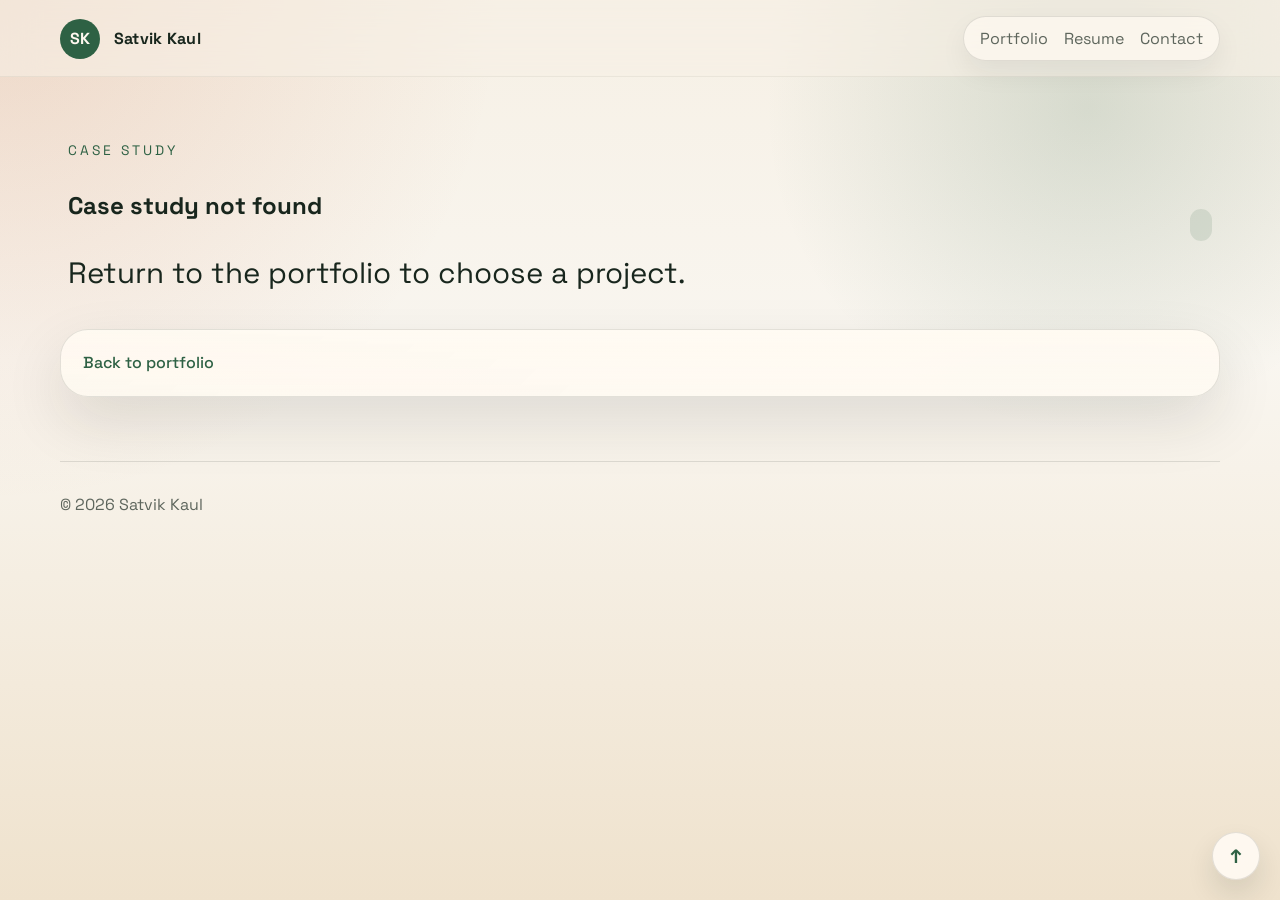
==== pages/case-study.html @ 0bc04f9a "Build portfolio site" ====
<!DOCTYPE html>
<html lang="en">
  <head>
    <meta charset="UTF-8" />
    <meta name="viewport" content="width=device-width, initial-scale=1.0" />
    <meta
      name="description"
      content="Project case study for Satvik Kaul's portfolio."
    />
    <title>Case Study | Satvik Kaul</title>
    <link rel="preconnect" href="https://fonts.googleapis.com" />
    <link rel="preconnect" href="https://fonts.gstatic.com" crossorigin />
    <link
      href="https://fonts.googleapis.com/css2?family=DM+Serif+Display:ital@0;1&family=Space+Grotesk:wght@400;500;700&display=swap"
      rel="stylesheet"
    />
    <link rel="stylesheet" href="../assets/css/styles.css" />
    <script defer src="../assets/js/site-data.js"></script>
    <script defer src="../assets/js/case-study.js"></script>
  </head>
  <body>
    <div class="page-shell">
      <header class="site-header">
        <a class="brand" href="../index.html" aria-label="Go to portfolio home">
          <span class="brand-mark">SK</span>
          <span class="brand-copy">Satvik Kaul</span>
        </a>
        <nav class="site-nav" aria-label="Primary">
          <a href="../index.html">Portfolio</a>
          <a href="resume.html">Resume</a>
          <a href="../index.html#contact">Contact</a>
        </nav>
      </header>

      <main id="top">
        <section class="section">
          <div class="case-study-header reveal">
            <p class="eyebrow" data-case-eyebrow>CASE STUDY</p>
            <div class="project-heading-row">
              <h2 data-case-title>Project title</h2>
              <span class="status-badge" data-case-badge hidden></span>
            </div>
            <p class="hero-lede" data-case-summary></p>
            <p class="project-stack" data-case-stack></p>
          </div>
          <div class="case-study-hero-visual reveal" data-case-visual></div>
          <div class="project-detail-card reveal" data-case-detail></div>
        </section>
      </main>

      <footer class="site-footer">
        <p>&copy; 2026 Satvik Kaul</p>
      </footer>
    </div>
    <a class="floating-top-button" href="#top" aria-label="Back to top">↑</a>
  </body>
</html>
---- assets/css/styles.css ----
:root {
  --bg: #f6f0e5;
  --bg-deep: #efe2cd;
  --surface: rgba(255, 250, 242, 0.8);
  --surface-strong: rgba(255, 250, 242, 0.96);
  --text: #18261d;
  --muted: #5e665d;
  --line: rgba(24, 38, 29, 0.12);
  --accent: #2e6144;
  --accent-soft: #dbe7db;
  --accent-warm: #c96a3f;
  --shadow: 0 24px 60px rgba(32, 33, 28, 0.12);
  --radius-lg: 28px;
  --radius-md: 18px;
  --radius-sm: 12px;
  --max-width: 1160px;
  --header-offset: 2.75rem;
}

*,
*::before,
*::after {
  box-sizing: border-box;
}

html {
  scroll-behavior: smooth;
  scroll-padding-top: var(--header-offset);
}

body {
  margin: 0;
  font-family: "Space Grotesk", sans-serif;
  color: var(--text);
  background:
    radial-gradient(circle at top left, rgba(201, 106, 63, 0.18), transparent 32%),
    radial-gradient(circle at 85% 12%, rgba(46, 97, 68, 0.16), transparent 24%),
    linear-gradient(180deg, var(--bg) 0%, #f9f6f0 40%, var(--bg-deep) 100%);
  min-height: 100vh;
}

a {
  color: inherit;
  text-decoration: none;
}

code {
  font-family: inherit;
  background: rgba(24, 38, 29, 0.06);
  border-radius: 999px;
  padding: 0.15rem 0.45rem;
}

.page-shell {
  width: min(calc(100% - 2rem), var(--max-width));
  margin: 0 auto;
  padding-bottom: 4rem;
}

.site-header {
  position: sticky;
  top: 0;
  z-index: 20;
  display: flex;
  align-items: center;
  justify-content: space-between;
  gap: 1rem;
  padding: 1rem 0;
}

.site-header::before {
  content: "";
  position: absolute;
  inset: 0;
  left: 50%;
  width: 100vw;
  transform: translateX(-50%);
  background: rgba(246, 240, 229, 0.58);
  backdrop-filter: blur(18px);
  -webkit-backdrop-filter: blur(18px);
  border-bottom: 1px solid rgba(24, 38, 29, 0.06);
  z-index: -1;
}

.brand {
  display: inline-flex;
  align-items: center;
  gap: 0.85rem;
  font-weight: 700;
  letter-spacing: 0.02em;
}

.brand-mark {
  display: grid;
  place-items: center;
  width: 2.5rem;
  height: 2.5rem;
  border-radius: 50%;
  background: var(--accent);
  color: #fff8f0;
}

.site-nav {
  display: inline-flex;
  flex-wrap: wrap;
  justify-content: flex-end;
  gap: 1rem;
  padding: 0.7rem 1rem;
  border: 1px solid var(--line);
  border-radius: 999px;
  background: rgba(255, 250, 242, 0.72);
  box-shadow: 0 12px 28px rgba(24, 38, 29, 0.06);
}

.site-nav a {
  color: var(--muted);
  transition: color 180ms ease;
}

.site-nav a:hover,
.site-nav a:focus-visible {
  color: var(--text);
}

.section {
  padding: 4rem 0;
}

#work.section {
  padding-top: 2rem;
}

section[id] {
  scroll-margin-top: var(--header-offset);
}

.hero {
  display: grid;
  grid-template-columns: minmax(0, 1.2fr) minmax(300px, 0.8fr);
  gap: 2rem;
  align-items: start;
  /*min-height: calc(100vh - var(--header-offset));*/
  padding-top: 5rem;
  padding-bottom: 1.25rem;
}

.hero h1,
.section-heading h2,
.contact-copy h2 {
  margin: 0;
  font-family: "DM Serif Display", serif;
  font-weight: 400;
  line-height: 0.96;
  letter-spacing: -0.03em;
}

.hero h1 {
  font-size: clamp(3.6rem, 9vw, 7.5rem);
}

.section-heading h2,
.contact-copy h2 {
  font-size: clamp(2.4rem, 5vw, 4.4rem);
  max-width: 12ch;
}

.eyebrow,
.panel-label {
  margin: 0 0 1rem;
  font-size: 0.86rem;
  text-transform: uppercase;
  letter-spacing: 0.22em;
  color: var(--accent);
}

.hero-lede {
  max-width: 22ch;
  margin: 1rem 0;
  font-size: clamp(1.3rem, 2.3vw, 1.9rem);
  line-height: 1.15;
}

.hero-role {
  margin: 1.15rem 0 0;
  color: var(--accent);
  font-size: 1rem;
  font-weight: 700;
  letter-spacing: 0.03em;
  text-transform: uppercase;
}

.hero-body,
.section-note,
.section-body p,
.contact-copy p,
.project-copy p,
.project-detail-copy,
.detail-highlights li {
  color: var(--muted);
  line-height: 1.75;
  font-size: 1rem;
}

.hero-body {
  max-width: 58ch;
}

.hero-actions,
.contact-actions {
  display: flex;
  flex-wrap: wrap;
  gap: 0.9rem;
  margin-top: 2rem;
}

.button,
.contact-link {
  display: inline-flex;
  align-items: center;
  justify-content: center;
  min-height: 3rem;
  padding: 0.8rem 1.2rem;
  border-radius: 999px;
  border: 1px solid transparent;
  font-weight: 500;
  transition:
    transform 180ms ease,
    box-shadow 180ms ease,
    border-color 180ms ease,
    background 180ms ease;
}

.button:hover,
.button:focus-visible,
.contact-link:hover,
.contact-link:focus-visible {
  transform: translateY(-2px);
}

.button-primary {
  background: var(--accent);
  color: #fff8f0;
  box-shadow: 0 12px 24px rgba(46, 97, 68, 0.24);
}

.button-secondary,
.contact-link {
  background: rgba(255, 250, 242, 0.78);
  border-color: var(--line);
}

.hero-panel,
.project-card,
.project-detail-card,
.skill-card,
.contact-section,
.section-body {
  border: 1px solid var(--line);
  background: var(--surface);
  box-shadow: var(--shadow);
}

.hero-panel {
  padding: 1.5rem;
  border-radius: var(--radius-lg);
}

.facts-list {
  display: grid;
  gap: 0.9rem;
}

.fact-item {
  display: grid;
  gap: 0.35rem;
  padding: 1rem;
  border-radius: var(--radius-md);
  background: var(--surface-strong);
  border: 1px solid rgba(24, 38, 29, 0.08);
}

.fact-item strong {
  font-size: 1rem;
}

.fact-item span {
  color: var(--muted);
  line-height: 1.55;
}

.split-section {
  display: grid;
  grid-template-columns: minmax(0, 0.8fr) minmax(0, 1.2fr);
  gap: 2rem;
  align-items: start;
}

.section-body {
  padding: 1.5rem;
  border-radius: var(--radius-lg);
}

.project-grid,
.project-detail-list,
.skill-grid {
  display: grid;
  gap: 1.1rem;
  margin-top: 2rem;
}

.project-grid {
  grid-template-columns: repeat(2, minmax(0, 1fr));
}

.project-card,
.project-detail-card,
.skill-card {
  padding: 1.4rem;
  border-radius: var(--radius-lg);
}

.project-card,
.project-detail-card {
  display: grid;
  gap: 1rem;
}

.project-card {
  position: relative;
  transition: transform 180ms ease;
}

.project-card:hover {
  transform: translateY(-3px);
  transition: transform 180ms ease;
}

.project-card-overlay {
  position: absolute;
  inset: 0;
  z-index: 1;
  border-radius: var(--radius-lg);
}

.project-copy,
.project-links {
  position: relative;
  z-index: 2;
}

.skill-tags {
  display: flex;
  flex-wrap: wrap;
  gap: 0.55rem;
}

.meta-pill,
.skill-tags span {
  display: inline-flex;
  align-items: center;
  min-height: 2rem;
  padding: 0.4rem 0.75rem;
  border-radius: 999px;
  background: var(--accent-soft);
  color: var(--accent);
  font-size: 0.88rem;
}

.project-title-row {
  display: flex;
  align-items: start;
  justify-content: space-between;
  gap: 1rem;
}

.project-heading-row {
  display: flex;
  align-items: start;
  justify-content: space-between;
  gap: 1rem;
}

.project-title-row h3,
.project-detail-card h3,
.skill-card h3 {
  margin: 0;
  font-size: 1.3rem;
  line-height: 1.2;
}

.status-badge {
  display: inline-flex;
  align-items: center;
  min-height: 2rem;
  padding: 0.35rem 0.7rem;
  border-radius: 999px;
  background: rgba(46, 97, 68, 0.12);
  color: var(--accent);
  font-size: 0.82rem;
  font-weight: 700;
  white-space: nowrap;
}

.project-problem {
  margin: 0.6rem 0 0;
}

.project-stack {
  margin: 0;
  color: var(--accent);
  font-size: 0.95rem;
  font-weight: 700;
  line-height: 1.6;
}

.project-status {
  margin: 0;
}

.project-links {
  display: flex;
  flex-wrap: wrap;
  gap: 0.8rem;
}

.project-links a {
  color: var(--accent);
  font-weight: 500;
}

.project-links .primary-link {
  font-weight: 700;
}

.project-links a:hover,
.project-links a:focus-visible {
  color: var(--accent-warm);
}

.project-detail-list {
  margin-top: 1.5rem;
}

.project-detail-card {
  background:
    linear-gradient(180deg, rgba(255, 250, 242, 0.96), rgba(255, 250, 242, 0.86)),
    linear-gradient(135deg, rgba(201, 106, 63, 0.06), transparent 60%);
}

.case-study-header {
  max-width: 100%;
  padding-inline: 0.5rem;
}

.case-study-header .eyebrow {
  margin-bottom: 0.65rem;
}

.case-study-header .project-heading-row {
  align-items: end;
  margin-bottom: 1rem;
}

.case-study-header h2 {
  max-width: 16ch;
}

.case-study-header .hero-lede {
  max-width: 38ch;
  margin: 0 0 1rem;
}

.case-study-header .project-stack {
  margin: 0;
}

.case-study-hero-visual {
  margin: 2.2rem 0 2.4rem;
}

.case-study-copy {
  display: grid;
  gap: 1.25rem;
}

.case-study-block {
  display: grid;
  gap: 0.45rem;
}

.case-study-block h4 {
  margin: 0;
  font-size: 0.95rem;
  text-transform: uppercase;
  letter-spacing: 0.08em;
  color: var(--accent);
}

.case-study-block p {
  margin: 0;
  color: var(--muted);
  line-height: 1.75;
}

.detail-highlights {
  margin: 0;
  padding-left: 1.2rem;
}

.visual-card {
  border: 1px solid rgba(24, 38, 29, 0.1);
  border-radius: var(--radius-lg);
  background: rgba(255, 250, 242, 0.92);
  box-shadow: 0 18px 36px rgba(24, 38, 29, 0.08);
  overflow: hidden;
}

.case-study-hero-visual .visual-card {
  max-width: 100%;
}

.visual-ui {
  padding: 0;
}

.visual-window-bar {
  display: flex;
  gap: 0.4rem;
  padding: 0.85rem 1rem;
  border-bottom: 1px solid rgba(24, 38, 29, 0.08);
  background: rgba(24, 38, 29, 0.04);
}

.visual-window-bar span {
  width: 0.72rem;
  height: 0.72rem;
  border-radius: 50%;
  background: rgba(24, 38, 29, 0.16);
}

.visual-ui-grid {
  display: grid;
  gap: 0.9rem;
  padding: 1rem;
}

.visual-score,
.visual-panel {
  display: grid;
  gap: 0.45rem;
  padding: 0.95rem;
  border-radius: var(--radius-md);
  background: rgba(46, 97, 68, 0.06);
}

.visual-score p,
.visual-panel p {
  margin: 0;
  font-size: 0.86rem;
  text-transform: uppercase;
  letter-spacing: 0.08em;
  color: var(--accent);
}

.visual-score strong {
  font-size: 2.1rem;
}

.visual-panel ul {
  margin: 0;
  padding-left: 1.1rem;
  color: var(--muted);
  line-height: 1.6;
}

.visual-panel span {
  color: var(--muted);
  line-height: 1.6;
}

.visual-flow {
  padding: 1.25rem;
}

.flow-steps {
  display: flex;
  flex-wrap: wrap;
  align-items: center;
  gap: 0.8rem;
}

.flow-step {
  flex: 1 1 140px;
  min-height: 4.5rem;
  display: grid;
  place-items: center;
  padding: 0.85rem;
  text-align: center;
  border-radius: var(--radius-md);
  background: rgba(46, 97, 68, 0.08);
  color: var(--text);
  font-weight: 500;
  line-height: 1.45;
}

.flow-arrow {
  color: var(--accent);
  font-weight: 700;
}

.skill-card {
  display: grid;
  gap: 1rem;
  background:
    linear-gradient(180deg, rgba(255, 250, 242, 0.96), rgba(255, 250, 242, 0.82)),
    linear-gradient(135deg, rgba(46, 97, 68, 0.08), transparent 60%);
}

.contact-section {
  display: grid;
  grid-template-columns: minmax(0, 1fr) auto;
  gap: 2rem;
  align-items: center;
  padding: 2rem;
  border-radius: 32px;
}

.site-footer {
  display: flex;
  flex-wrap: wrap;
  justify-content: space-between;
  gap: 1rem;
  padding-top: 1rem;
  color: var(--muted);
  border-top: 1px solid var(--line);
}

.resume-page .section {
  padding: 2rem 0;
}

.resume-main {
  padding-top: 1rem;
}

.resume-top {
  display: grid;
  gap: 1.25rem;
  padding-top: 2rem;
}

.resume-top h1 {
  margin: 0;
  font-family: "DM Serif Display", serif;
  font-size: clamp(2.2rem, 4vw, 3.6rem);
  font-weight: 400;
  line-height: 1;
  letter-spacing: -0.03em;
}

.resume-subtext {
  max-width: 52rem;
  margin: 0.75rem 0 0;
  color: var(--muted);
  line-height: 1.7;
}

.resume-actions {
  display: flex;
  flex-wrap: wrap;
  gap: 0.75rem;
}

.resume-section {
  display: grid;
  gap: 0.9rem;
}

.resume-section-heading .eyebrow {
  margin-bottom: 0;
}

.resume-card {
  border: 1px solid var(--line);
  background: var(--surface);
  box-shadow: var(--shadow);
  border-radius: var(--radius-lg);
}

.compact-card {
  padding: 1.15rem 1.25rem;
}

.resume-list,
.resume-skills-grid {
  display: grid;
  gap: 0.9rem;
}

.resume-entry-header {
  display: flex;
  justify-content: space-between;
  align-items: start;
  gap: 1rem;
}

.resume-entry-header h2,
.resume-card h2 {
  margin: 0;
  font-size: 1.1rem;
  line-height: 1.3;
}

.resume-role,
.resume-dates,
.resume-detail-line,
.resume-skill-line {
  margin: 0.35rem 0 0;
  color: var(--muted);
  line-height: 1.65;
}

.resume-dates {
  white-space: nowrap;
  font-size: 0.95rem;
}

.resume-meta {
  display: grid;
  justify-items: end;
}

.resume-bullets {
  margin: 0.9rem 0 0;
  padding-left: 1.15rem;
  color: var(--muted);
  line-height: 1.65;
}

.resume-bullets li + li {
  margin-top: 0.4rem;
}

.floating-top-button {
  position: fixed;
  right: 1.25rem;
  bottom: 1.25rem;
  z-index: 30;
  display: inline-flex;
  align-items: center;
  justify-content: center;
  width: 3rem;
  height: 3rem;
  border-radius: 999px;
  background: rgba(255, 250, 242, 0.92);
  border: 1px solid var(--line);
  box-shadow: 0 14px 28px rgba(24, 38, 29, 0.12);
  color: var(--accent);
  font-size: 1.2rem;
  font-weight: 700;
  backdrop-filter: blur(12px);
  -webkit-backdrop-filter: blur(12px);
  transition:
    transform 180ms ease,
    background 180ms ease,
    box-shadow 180ms ease;
}

.floating-top-button:hover,
.floating-top-button:focus-visible {
  transform: translateY(-2px);
  background: rgba(255, 250, 242, 1);
  box-shadow: 0 18px 32px rgba(24, 38, 29, 0.16);
}

.reveal {
  opacity: 0;
  transform: translateY(22px);
  transition:
    opacity 700ms ease,
    transform 700ms ease;
}

.reveal.is-visible {
  opacity: 1;
  transform: translateY(0);
}

@media (max-width: 920px) {
  .hero,
  .split-section,
  .contact-section,
  .project-grid {
    grid-template-columns: 1fr;
  }

  .hero {
    min-height: auto;
    padding-top: 3rem;
  }

  .section-heading h2,
  .contact-copy h2 {
    max-width: none;
  }

  .resume-entry-header {
    display: grid;
  }

  .resume-meta {
    justify-items: start;
  }
}

@media (max-width: 700px) {
  .page-shell {
    width: min(calc(100% - 1.2rem), var(--max-width));
  }

  .site-header {
    flex-direction: column;
    align-items: stretch;
  }

  .site-nav {
    justify-content: center;
  }

  .section {
    padding: 3rem 0;
  }

  .hero h1 {
    font-size: clamp(3rem, 18vw, 4.8rem);
  }

  .project-grid,
  .project-detail-list,
  .skill-grid {
    gap: 0.9rem;
  }

  .hero-panel,
  .project-card,
  .project-detail-card,
  .skill-card,
  .section-body,
  .contact-section {
    padding: 1.15rem;
  }

  .project-heading-row {
    flex-direction: column;
    align-items: start;
  }

  .case-study-header {
    padding-inline: 0;
  }

  .resume-entry-header {
    display: grid;
  }
}

@media (prefers-reduced-motion: reduce) {
  html {
    scroll-behavior: auto;
  }

  .reveal {
    opacity: 1;
    transform: none;
    transition: none;
  }

  .button,
  .contact-link {
    transition: none;
  }
}
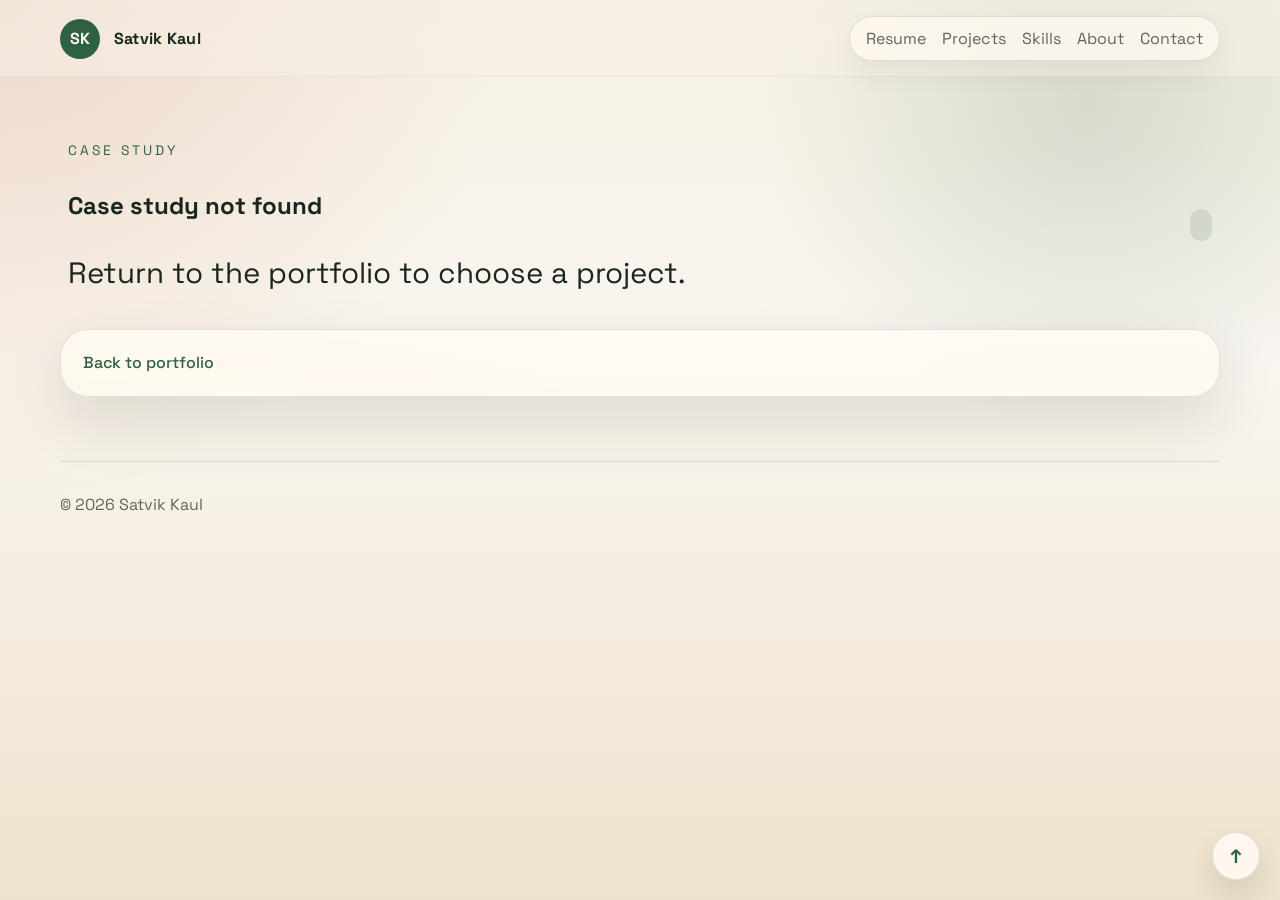
==== commit e46b1e71: "Update navigation and skills content" ====
--- a/pages/case-study.html
+++ b/pages/case-study.html
@@ -26,8 +26,10 @@
           <span class="brand-copy">Satvik Kaul</span>
         </a>
         <nav class="site-nav" aria-label="Primary">
-          <a href="../index.html">Portfolio</a>
           <a href="resume.html">Resume</a>
+          <a href="../index.html#work">Projects</a>
+          <a href="../index.html#skills">Skills</a>
+          <a href="../index.html#top">About</a>
           <a href="../index.html#contact">Contact</a>
         </nav>
       </header>
--- a/assets/css/styles.css
+++ b/assets/css/styles.css
@@ -363,7 +363,7 @@
   border-radius: 999px;
   background: var(--accent-soft);
   color: var(--accent);
-  font-size: 0.88rem;
+  font-size: 0.94rem;
 }
 
 .project-title-row {
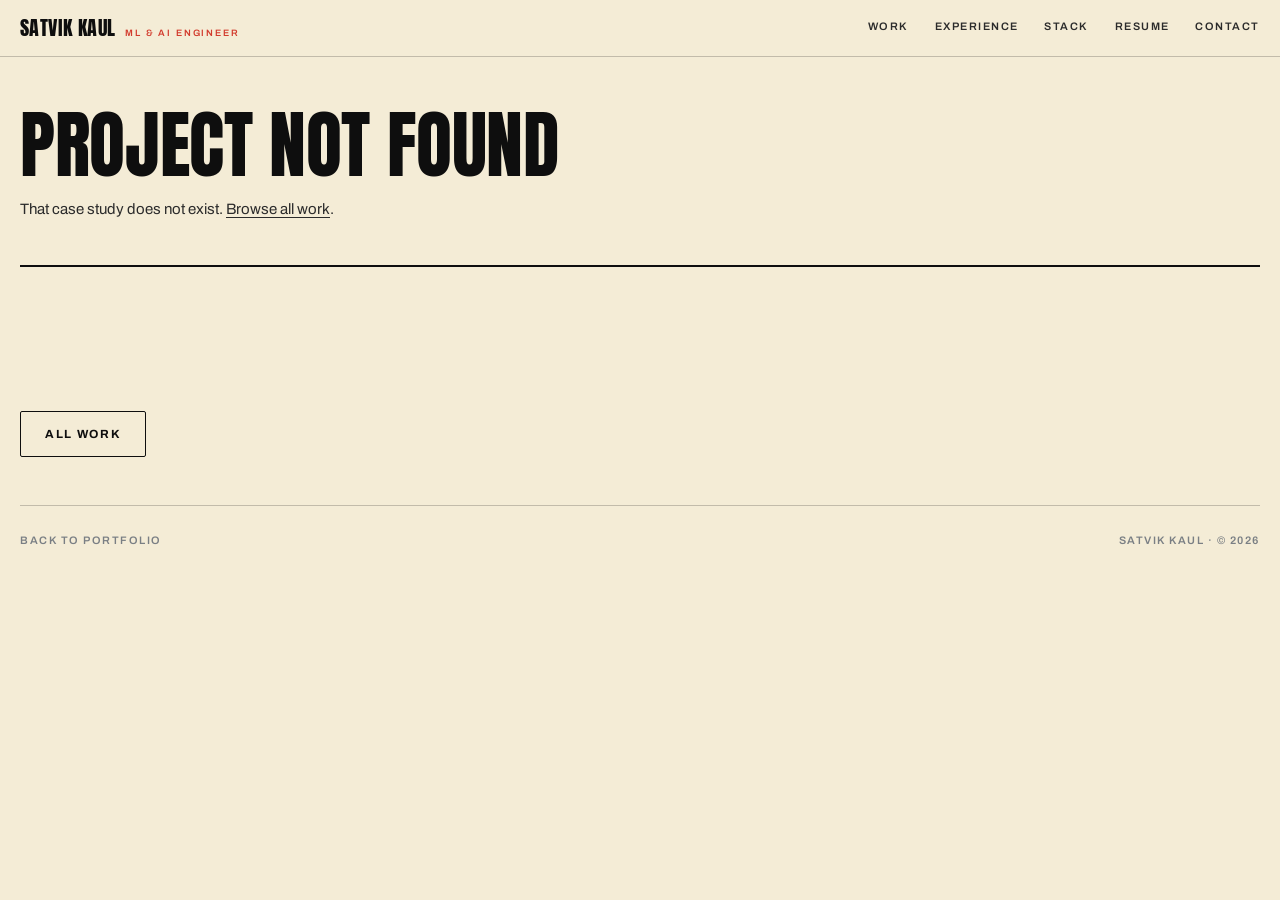
==== commit b178b455: "Redesign as VU meter bridge; update resume to Aug 2026 Co-Authored-By: Claude Opus 5 <noreply@anthro" ====
--- a/pages/case-study.html
+++ b/pages/case-study.html
@@ -3,57 +3,62 @@
   <head>
     <meta charset="UTF-8" />
     <meta name="viewport" content="width=device-width, initial-scale=1.0" />
-    <meta
-      name="description"
-      content="Project case study for Satvik Kaul's portfolio."
-    />
+    <meta name="description" content="Project case study from Satvik Kaul's portfolio." />
     <title>Case Study | Satvik Kaul</title>
     <link rel="preconnect" href="https://fonts.googleapis.com" />
     <link rel="preconnect" href="https://fonts.gstatic.com" crossorigin />
     <link
-      href="https://fonts.googleapis.com/css2?family=DM+Serif+Display:ital@0;1&family=Space+Grotesk:wght@400;500;700&display=swap"
+      href="https://fonts.googleapis.com/css2?family=Anton&family=Archivo:wght@400;600;700&display=swap"
       rel="stylesheet"
     />
     <link rel="stylesheet" href="../assets/css/styles.css" />
-    <script defer src="../assets/js/site-data.js"></script>
-    <script defer src="../assets/js/case-study.js"></script>
   </head>
   <body>
-    <div class="page-shell">
-      <header class="site-header">
-        <a class="brand" href="../index.html" aria-label="Go to portfolio home">
-          <span class="brand-mark">SK</span>
-          <span class="brand-copy">Satvik Kaul</span>
+    <header class="rail">
+      <div class="shell rail-inner">
+        <a class="mark" href="../index.html">
+          <span class="mark-name">Satvik Kaul</span>
+          <span class="mark-sub">ML &amp; AI Engineer</span>
         </a>
-        <nav class="site-nav" aria-label="Primary">
+        <nav class="rail-nav" aria-label="Primary">
+          <a href="../index.html#work">Work</a>
+          <a href="../index.html#experience">Experience</a>
+          <a href="../index.html#stack">Stack</a>
           <a href="resume.html">Resume</a>
-          <a href="../index.html#work">Projects</a>
-          <a href="../index.html#skills">Skills</a>
-          <a href="../index.html#top">About</a>
           <a href="../index.html#contact">Contact</a>
         </nav>
-      </header>
+      </div>
+    </header>
 
-      <main id="top">
-        <section class="section">
-          <div class="case-study-header reveal">
-            <p class="eyebrow" data-case-eyebrow>CASE STUDY</p>
-            <div class="project-heading-row">
-              <h2 data-case-title>Project title</h2>
-              <span class="status-badge" data-case-badge hidden></span>
-            </div>
-            <p class="hero-lede" data-case-summary></p>
-            <p class="project-stack" data-case-stack></p>
-          </div>
-          <div class="case-study-hero-visual reveal" data-case-visual></div>
-          <div class="project-detail-card reveal" data-case-detail></div>
-        </section>
-      </main>
+    <main class="shell" id="top">
+      <section class="doc-head">
+        <div>
+          <h1 data-title>Case study</h1>
+          <p class="prose" style="margin-top: 1.2rem" data-summary></p>
+          <p class="channel-stack" data-stack></p>
+        </div>
+        <div class="doc-actions" data-links></div>
+      </section>
 
-      <footer class="site-footer">
-        <p>&copy; 2026 Satvik Kaul</p>
-      </footer>
-    </div>
-    <a class="floating-top-button" href="#top" aria-label="Back to top">↑</a>
+      <div style="padding-block: 2rem" data-visual></div>
+
+      <div data-readout></div>
+
+      <div class="case-body" data-body></div>
+
+      <div style="padding-block: 3rem">
+        <a class="btn btn-ghost" href="../index.html#work">All work</a>
+      </div>
+    </main>
+
+    <footer class="shell foot">
+      <span><a href="../index.html">Back to portfolio</a></span>
+      <span>Satvik Kaul &middot; &copy; 2026</span>
+    </footer>
+
+    <a class="to-top" href="#top" aria-label="Back to top">&uarr;</a>
+
+    <script src="../assets/js/site-data.js"></script>
+    <script src="../assets/js/case-study.js"></script>
   </body>
 </html>
--- a/assets/css/styles.css
+++ b/assets/css/styles.css
@@ -1,20 +1,30 @@
+/* Bridge — VU-meter world. Tokens are normative; see DESIGN.md after finish. */
+
 :root {
-  --bg: #f6f0e5;
-  --bg-deep: #efe2cd;
-  --surface: rgba(255, 250, 242, 0.8);
-  --surface-strong: rgba(255, 250, 242, 0.96);
-  --text: #18261d;
-  --muted: #5e665d;
-  --line: rgba(24, 38, 29, 0.12);
-  --accent: #2e6144;
-  --accent-soft: #dbe7db;
-  --accent-warm: #c96a3f;
-  --shadow: 0 24px 60px rgba(32, 33, 28, 0.12);
-  --radius-lg: 28px;
-  --radius-md: 18px;
-  --radius-sm: 12px;
-  --max-width: 1160px;
-  --header-offset: 2.75rem;
+  --ivory: #f4ecd6;
+  --ivory-lit: #fbf6e8;
+  --ivory-deep: #e7dcc0;
+  --ink: #0e0e0e;
+  --charcoal: #2b2b2b;
+  --steel: #7a7f84;
+  --steel-lit: #a8adb1;
+  --walnut: #5b3a22;
+  --walnut-lit: #7a4f2e;
+  --red: #d23b2d;
+
+  --rule: rgba(14, 14, 14, 0.22);
+  --rule-soft: rgba(14, 14, 14, 0.1);
+  --rule-lit: rgba(244, 236, 214, 0.16);
+
+  --chassis-shadow: 0 18px 40px rgba(14, 14, 14, 0.28);
+  --panel-shadow: 0 2px 0 rgba(14, 14, 14, 0.06);
+  --glass: linear-gradient(150deg, rgba(255, 255, 255, 0.42) 0%, rgba(255, 255, 255, 0) 46%);
+
+  --shell: 1240px;
+  --rail-h: 3.5rem;
+
+  --display: "Anton", "Arial Narrow", sans-serif;
+  --body: "Archivo", system-ui, sans-serif;
 }
 
 *,
@@ -25,843 +35,1054 @@
 
 html {
   scroll-behavior: smooth;
-  scroll-padding-top: var(--header-offset);
+  scroll-padding-top: var(--rail-h);
+  -webkit-text-size-adjust: 100%;
 }
 
 body {
   margin: 0;
-  font-family: "Space Grotesk", sans-serif;
-  color: var(--text);
-  background:
-    radial-gradient(circle at top left, rgba(201, 106, 63, 0.18), transparent 32%),
-    radial-gradient(circle at 85% 12%, rgba(46, 97, 68, 0.16), transparent 24%),
-    linear-gradient(180deg, var(--bg) 0%, #f9f6f0 40%, var(--bg-deep) 100%);
-  min-height: 100vh;
-}
-
+  background: var(--ivory);
+  color: var(--ink);
+  font-family: var(--body);
+  font-size: 1rem;
+  line-height: 1.6;
+  font-variant-numeric: tabular-nums;
+}
+
+/* Browser surfaces wear the world too. */
+::selection {
+  background: var(--red);
+  color: var(--ivory-lit);
+}
+::-webkit-scrollbar {
+  width: 12px;
+  height: 12px;
+}
+::-webkit-scrollbar-track {
+  background: var(--ivory-deep);
+}
+::-webkit-scrollbar-thumb {
+  background: var(--charcoal);
+  border: 3px solid var(--ivory-deep);
+  border-radius: 0;
+}
+* {
+  scrollbar-color: var(--charcoal) var(--ivory-deep);
+  scrollbar-width: thin;
+}
+:focus-visible {
+  outline: 2px solid var(--red);
+  outline-offset: 3px;
+}
 a {
   color: inherit;
   text-decoration: none;
-}
-
-code {
-  font-family: inherit;
-  background: rgba(24, 38, 29, 0.06);
-  border-radius: 999px;
-  padding: 0.15rem 0.45rem;
-}
-
-.page-shell {
-  width: min(calc(100% - 2rem), var(--max-width));
-  margin: 0 auto;
-  padding-bottom: 4rem;
-}
-
-.site-header {
+  text-underline-offset: 0.24em;
+  text-decoration-thickness: 1px;
+}
+
+h1,
+h2,
+h3 {
+  margin: 0;
+  font-family: var(--display);
+  font-weight: 400;
+  text-transform: uppercase;
+  letter-spacing: -0.005em;
+  line-height: 0.88;
+}
+
+p {
+  margin: 0;
+}
+
+.shell {
+  width: min(100% - 2.5rem, var(--shell));
+  margin-inline: auto;
+}
+
+.label {
+  font-size: 0.68rem;
+  font-weight: 600;
+  letter-spacing: 0.16em;
+  text-transform: uppercase;
+  color: var(--charcoal);
+}
+
+.label-red {
+  color: var(--red);
+}
+
+.prose {
+  font-size: 0.94rem;
+  line-height: 1.65;
+  color: var(--charcoal);
+  max-width: 68ch;
+}
+
+/* ---------- rail ---------- */
+
+.rail {
   position: sticky;
   top: 0;
-  z-index: 20;
+  z-index: 40;
+  background: var(--ivory);
+  border-bottom: 1px solid var(--rule);
+}
+
+.rail-inner {
+  display: flex;
+  align-items: center;
+  justify-content: space-between;
+  gap: 1.5rem;
+  min-height: var(--rail-h);
+}
+
+.mark {
+  display: flex;
+  align-items: baseline;
+  gap: 0.6rem;
+}
+
+.mark-name {
+  font-family: var(--display);
+  font-size: 1.25rem;
+  text-transform: uppercase;
+  letter-spacing: 0.02em;
+}
+
+.mark-sub {
+  font-size: 0.58rem;
+  font-weight: 600;
+  letter-spacing: 0.2em;
+  text-transform: uppercase;
+  color: var(--red);
+}
+
+.rail-nav {
+  display: flex;
+  gap: 1.6rem;
+}
+
+.rail-nav a {
+  font-size: 0.68rem;
+  font-weight: 600;
+  letter-spacing: 0.14em;
+  text-transform: uppercase;
+  color: var(--charcoal);
+  padding-block: 0.35rem;
+  border-bottom: 2px solid transparent;
+  transition: color 140ms linear, border-color 140ms linear;
+}
+
+.rail-nav a:hover,
+.rail-nav a:focus-visible {
+  color: var(--ink);
+  border-bottom-color: var(--red);
+}
+
+/* ---------- buttons ---------- */
+
+.btn {
+  display: inline-flex;
+  align-items: center;
+  justify-content: center;
+  min-height: 2.9rem;
+  padding: 0.65rem 1.5rem;
+  border: 1px solid var(--ink);
+  border-radius: 2px;
+  font-size: 0.74rem;
+  font-weight: 700;
+  letter-spacing: 0.14em;
+  text-transform: uppercase;
+  transition: background 140ms linear, color 140ms linear;
+}
+
+.btn-solid {
+  background: var(--ink);
+  color: var(--ivory-lit);
+}
+
+.btn-solid:hover,
+.btn-solid:focus-visible {
+  background: var(--red);
+  border-color: var(--red);
+}
+
+.btn-ghost {
+  background: transparent;
+  color: var(--ink);
+}
+
+.btn-ghost:hover,
+.btn-ghost:focus-visible {
+  background: var(--ink);
+  color: var(--ivory-lit);
+}
+
+/* ---------- hero ---------- */
+
+.hero {
+  display: grid;
+  grid-template-columns: minmax(0, 0.92fr) minmax(0, 1.08fr);
+  gap: 3rem;
+  align-items: center;
+  padding-block: 4rem 3.5rem;
+}
+
+.hero h1 {
+  font-size: clamp(3.4rem, 7.4vw, 5.9rem);
+  letter-spacing: -0.02em;
+}
+
+.hero h1 .rule-word {
+  color: var(--red);
+}
+
+.hero-lede {
+  margin-top: 1.5rem;
+  font-size: 1.05rem;
+  line-height: 1.6;
+  color: var(--charcoal);
+  max-width: 46ch;
+}
+
+.hero-actions {
+  display: flex;
+  flex-wrap: wrap;
+  gap: 0.75rem;
+  margin-top: 2rem;
+}
+
+.hero-spec {
+  margin-top: 1.75rem;
+  padding-top: 1rem;
+  border-top: 1px solid var(--rule);
+  font-size: 0.68rem;
+  font-weight: 600;
+  letter-spacing: 0.14em;
+  text-transform: uppercase;
+  color: var(--steel);
+}
+
+/* ---------- the bridge ---------- */
+
+.bridge {
+  background: linear-gradient(178deg, var(--walnut-lit), var(--walnut));
+  border-radius: 4px;
+  padding: 0.9rem 0.9rem 0.75rem;
+  box-shadow: var(--chassis-shadow);
+}
+
+.bridge-well {
+  background: var(--ink);
+  border-radius: 2px;
+  padding: 0.7rem 0.7rem 0;
+  box-shadow: inset 0 2px 8px rgba(0, 0, 0, 0.55);
+}
+
+.bridge-row {
+  display: grid;
+  grid-template-columns: repeat(3, minmax(0, 1fr));
+  gap: 0.55rem;
+}
+
+.bridge-plate {
   display: flex;
   align-items: center;
   justify-content: space-between;
   gap: 1rem;
-  padding: 1rem 0;
-}
-
-.site-header::before {
+  margin-top: 0.75rem;
+  padding: 0.5rem 0.15rem 0.1rem;
+  border-top: 1px solid var(--rule-lit);
+}
+
+.bridge-plate span {
+  font-size: 0.58rem;
+  font-weight: 600;
+  letter-spacing: 0.18em;
+  text-transform: uppercase;
+  color: var(--steel);
+}
+
+/* ---------- meter ---------- */
+
+.meter {
+  background: var(--charcoal);
+  border-radius: 2px;
+  overflow: hidden;
+  box-shadow: 0 1px 0 rgba(255, 255, 255, 0.06);
+}
+
+.meter-face {
+  position: relative;
+  background: linear-gradient(178deg, var(--ivory-lit), var(--ivory-deep));
+  padding: 0.35rem 0.3rem 0;
+}
+
+.meter-face::after {
   content: "";
   position: absolute;
   inset: 0;
-  left: 50%;
-  width: 100vw;
-  transform: translateX(-50%);
-  background: rgba(246, 240, 229, 0.58);
-  backdrop-filter: blur(18px);
-  -webkit-backdrop-filter: blur(18px);
-  border-bottom: 1px solid rgba(24, 38, 29, 0.06);
-  z-index: -1;
-}
-
-.brand {
-  display: inline-flex;
+  background: var(--glass);
+  pointer-events: none;
+}
+
+.meter-face svg {
+  display: block;
+  width: 100%;
+  height: auto;
+}
+
+.meter-needle {
+  transform-origin: 130px 138px;
+  transform: rotate(-46deg);
+  transform-box: view-box;
+}
+
+.meter.is-live .meter-needle {
+  transition: transform 900ms cubic-bezier(0.16, 1.3, 0.3, 1);
+}
+
+.meter-strip {
+  display: flex;
   align-items: center;
-  gap: 0.85rem;
-  font-weight: 700;
-  letter-spacing: 0.02em;
-}
-
-.brand-mark {
-  display: grid;
-  place-items: center;
-  width: 2.5rem;
-  height: 2.5rem;
-  border-radius: 50%;
-  background: var(--accent);
-  color: #fff8f0;
-}
-
-.site-nav {
-  display: inline-flex;
-  flex-wrap: wrap;
-  justify-content: flex-end;
-  gap: 1rem;
-  padding: 0.7rem 1rem;
-  border: 1px solid var(--line);
-  border-radius: 999px;
-  background: rgba(255, 250, 242, 0.72);
-  box-shadow: 0 12px 28px rgba(24, 38, 29, 0.06);
-}
-
-.site-nav a {
-  color: var(--muted);
-  transition: color 180ms ease;
-}
-
-.site-nav a:hover,
-.site-nav a:focus-visible {
-  color: var(--text);
-}
+  gap: 0.5rem;
+  padding: 0.34rem 0.5rem;
+  border-top: 1px solid rgba(0, 0, 0, 0.6);
+}
+
+.meter-ch {
+  font-family: var(--display);
+  font-size: 0.86rem;
+  color: var(--ivory);
+  letter-spacing: 0.04em;
+}
+
+.meter-name {
+  flex: 1;
+  min-width: 0;
+  font-size: 0.58rem;
+  font-weight: 600;
+  letter-spacing: 0.1em;
+  text-transform: uppercase;
+  color: var(--steel-lit);
+  text-align: right;
+  overflow: hidden;
+  text-overflow: ellipsis;
+  white-space: nowrap;
+}
+
+.meter-read {
+  padding: 0.4rem 0.5rem 0.5rem;
+  border-top: 1px solid rgba(255, 255, 255, 0.08);
+  background: var(--ink);
+}
+
+.meter-value {
+  font-family: var(--display);
+  font-size: 1.5rem;
+  line-height: 1;
+  color: var(--ivory-lit);
+}
+
+.meter-value.is-hot {
+  color: var(--red);
+}
+
+.meter-note {
+  margin-top: 0.15rem;
+  font-size: 0.58rem;
+  line-height: 1.35;
+  color: var(--steel);
+}
+
+/* ---------- ruled band ---------- */
+
+.band {
+  border-top: 1px solid var(--rule);
+  border-bottom: 1px solid var(--rule);
+}
+
+.band-grid {
+  display: grid;
+  grid-template-columns: repeat(4, minmax(0, 1fr));
+}
+
+.band-cell {
+  padding: 1.9rem 1.6rem;
+  border-left: 1px solid var(--rule-soft);
+}
+
+.band-cell:first-child {
+  border-left: 0;
+  padding-left: 0;
+}
+
+.band-cell:last-child {
+  padding-right: 0;
+}
+
+.band-cell h3 {
+  font-size: 1.05rem;
+  letter-spacing: 0.01em;
+}
+
+.band-cell p {
+  margin-top: 0.6rem;
+  font-size: 0.86rem;
+  line-height: 1.55;
+  color: var(--charcoal);
+}
+
+/* ---------- sections ---------- */
 
 .section {
-  padding: 4rem 0;
-}
-
-#work.section {
-  padding-top: 2rem;
-}
-
-section[id] {
-  scroll-margin-top: var(--header-offset);
-}
-
-.hero {
-  display: grid;
-  grid-template-columns: minmax(0, 1.2fr) minmax(300px, 0.8fr);
+  padding-block: 4.5rem;
+}
+
+.section-head {
+  display: flex;
+  align-items: flex-end;
+  justify-content: space-between;
+  gap: 2rem;
+  padding-bottom: 1.1rem;
+  border-bottom: 2px solid var(--ink);
+}
+
+.section-head h2 {
+  font-size: clamp(2rem, 4vw, 3.1rem);
+}
+
+.section-head p {
+  font-size: 0.86rem;
+  line-height: 1.5;
+  color: var(--charcoal);
+  max-width: 34ch;
+  text-align: right;
+}
+
+/* ---------- channels (projects) ---------- */
+
+.channels {
+  margin-top: 0;
+}
+
+.channel {
+  display: grid;
+  grid-template-columns: 4.5rem minmax(0, 1fr) 15rem;
   gap: 2rem;
   align-items: start;
-  /*min-height: calc(100vh - var(--header-offset));*/
-  padding-top: 5rem;
-  padding-bottom: 1.25rem;
-}
-
-.hero h1,
-.section-heading h2,
-.contact-copy h2 {
-  margin: 0;
-  font-family: "DM Serif Display", serif;
-  font-weight: 400;
-  line-height: 0.96;
-  letter-spacing: -0.03em;
-}
-
-.hero h1 {
-  font-size: clamp(3.6rem, 9vw, 7.5rem);
-}
-
-.section-heading h2,
-.contact-copy h2 {
-  font-size: clamp(2.4rem, 5vw, 4.4rem);
-  max-width: 12ch;
-}
-
-.eyebrow,
-.panel-label {
-  margin: 0 0 1rem;
-  font-size: 0.86rem;
-  text-transform: uppercase;
-  letter-spacing: 0.22em;
-  color: var(--accent);
-}
-
-.hero-lede {
-  max-width: 22ch;
-  margin: 1rem 0;
-  font-size: clamp(1.3rem, 2.3vw, 1.9rem);
-  line-height: 1.15;
-}
-
-.hero-role {
-  margin: 1.15rem 0 0;
-  color: var(--accent);
-  font-size: 1rem;
+  padding: 1.9rem 0;
+  border-bottom: 1px solid var(--rule);
+  transition: background 140ms linear;
+}
+
+.channel:hover {
+  background: rgba(14, 14, 14, 0.035);
+}
+
+.channel-no {
+  font-family: var(--display);
+  font-size: 2.4rem;
+  line-height: 0.8;
+  color: var(--ivory-deep);
+  -webkit-text-stroke: 1px var(--charcoal);
+}
+
+.channel:hover .channel-no {
+  color: var(--red);
+  -webkit-text-stroke-color: var(--red);
+}
+
+.channel-title {
+  display: flex;
+  align-items: center;
+  flex-wrap: wrap;
+  gap: 0.7rem;
+}
+
+.channel-title h3 {
+  font-size: 1.5rem;
+}
+
+.tag {
+  padding: 0.2rem 0.5rem;
+  border: 1px solid var(--rule);
+  border-radius: 2px;
+  font-size: 0.58rem;
   font-weight: 700;
-  letter-spacing: 0.03em;
-  text-transform: uppercase;
-}
-
-.hero-body,
-.section-note,
-.section-body p,
-.contact-copy p,
-.project-copy p,
-.project-detail-copy,
-.detail-highlights li {
-  color: var(--muted);
-  line-height: 1.75;
-  font-size: 1rem;
-}
-
-.hero-body {
-  max-width: 58ch;
-}
-
-.hero-actions,
-.contact-actions {
+  letter-spacing: 0.12em;
+  text-transform: uppercase;
+  color: var(--charcoal);
+}
+
+.tag-hot {
+  border-color: var(--red);
+  color: var(--red);
+}
+
+.channel-desc {
+  margin-top: 0.7rem;
+  font-size: 0.94rem;
+  line-height: 1.6;
+  color: var(--charcoal);
+  max-width: 62ch;
+}
+
+.channel-stack {
+  margin-top: 0.7rem;
+  font-size: 0.68rem;
+  font-weight: 600;
+  letter-spacing: 0.12em;
+  text-transform: uppercase;
+  color: var(--steel);
+}
+
+.channel-links {
   display: flex;
   flex-wrap: wrap;
-  gap: 0.9rem;
-  margin-top: 2rem;
-}
-
-.button,
-.contact-link {
-  display: inline-flex;
-  align-items: center;
-  justify-content: center;
-  min-height: 3rem;
-  padding: 0.8rem 1.2rem;
-  border-radius: 999px;
-  border: 1px solid transparent;
-  font-weight: 500;
-  transition:
-    transform 180ms ease,
-    box-shadow 180ms ease,
-    border-color 180ms ease,
-    background 180ms ease;
-}
-
-.button:hover,
-.button:focus-visible,
-.contact-link:hover,
-.contact-link:focus-visible {
-  transform: translateY(-2px);
-}
-
-.button-primary {
-  background: var(--accent);
-  color: #fff8f0;
-  box-shadow: 0 12px 24px rgba(46, 97, 68, 0.24);
-}
-
-.button-secondary,
-.contact-link {
-  background: rgba(255, 250, 242, 0.78);
-  border-color: var(--line);
-}
-
-.hero-panel,
-.project-card,
-.project-detail-card,
-.skill-card,
-.contact-section,
-.section-body {
-  border: 1px solid var(--line);
-  background: var(--surface);
-  box-shadow: var(--shadow);
-}
-
-.hero-panel {
-  padding: 1.5rem;
-  border-radius: var(--radius-lg);
-}
-
-.facts-list {
-  display: grid;
-  gap: 0.9rem;
-}
-
-.fact-item {
-  display: grid;
-  gap: 0.35rem;
-  padding: 1rem;
-  border-radius: var(--radius-md);
-  background: var(--surface-strong);
-  border: 1px solid rgba(24, 38, 29, 0.08);
-}
-
-.fact-item strong {
-  font-size: 1rem;
-}
-
-.fact-item span {
-  color: var(--muted);
-  line-height: 1.55;
-}
-
-.split-section {
-  display: grid;
-  grid-template-columns: minmax(0, 0.8fr) minmax(0, 1.2fr);
-  gap: 2rem;
-  align-items: start;
-}
-
-.section-body {
-  padding: 1.5rem;
-  border-radius: var(--radius-lg);
-}
-
-.project-grid,
-.project-detail-list,
-.skill-grid {
-  display: grid;
-  gap: 1.1rem;
-  margin-top: 2rem;
-}
-
-.project-grid {
-  grid-template-columns: repeat(2, minmax(0, 1fr));
-}
-
-.project-card,
-.project-detail-card,
-.skill-card {
-  padding: 1.4rem;
-  border-radius: var(--radius-lg);
-}
-
-.project-card,
-.project-detail-card {
-  display: grid;
   gap: 1rem;
-}
-
-.project-card {
-  position: relative;
-  transition: transform 180ms ease;
-}
-
-.project-card:hover {
-  transform: translateY(-3px);
-  transition: transform 180ms ease;
-}
-
-.project-card-overlay {
-  position: absolute;
-  inset: 0;
-  z-index: 1;
-  border-radius: var(--radius-lg);
-}
-
-.project-copy,
-.project-links {
-  position: relative;
-  z-index: 2;
-}
-
-.skill-tags {
-  display: flex;
-  flex-wrap: wrap;
-  gap: 0.55rem;
-}
-
-.meta-pill,
-.skill-tags span {
-  display: inline-flex;
-  align-items: center;
-  min-height: 2rem;
-  padding: 0.4rem 0.75rem;
-  border-radius: 999px;
-  background: var(--accent-soft);
-  color: var(--accent);
-  font-size: 0.94rem;
-}
-
-.project-title-row {
-  display: flex;
-  align-items: start;
+  margin-top: 0.9rem;
+}
+
+.channel-links a {
+  font-size: 0.68rem;
+  font-weight: 700;
+  letter-spacing: 0.12em;
+  text-transform: uppercase;
+  border-bottom: 1px solid var(--rule);
+  padding-bottom: 2px;
+  transition: color 140ms linear, border-color 140ms linear;
+}
+
+.channel-links a:hover,
+.channel-links a:focus-visible {
+  color: var(--red);
+  border-bottom-color: var(--red);
+}
+
+.channel-readout {
+  padding: 0.85rem 1rem;
+  background: var(--ink);
+  border-radius: 2px;
+  box-shadow: var(--chassis-shadow);
+}
+
+.readout-row {
+  display: flex;
+  align-items: baseline;
   justify-content: space-between;
   gap: 1rem;
-}
-
-.project-heading-row {
-  display: flex;
-  align-items: start;
+  padding: 0.3rem 0;
+  border-bottom: 1px solid rgba(255, 255, 255, 0.09);
+}
+
+.readout-row:last-child {
+  border-bottom: 0;
+}
+
+.readout-key {
+  font-size: 0.58rem;
+  font-weight: 600;
+  letter-spacing: 0.12em;
+  text-transform: uppercase;
+  color: var(--steel);
+}
+
+.readout-val {
+  font-family: var(--display);
+  font-size: 1rem;
+  color: var(--ivory-lit);
+}
+
+.readout-val.is-hot {
+  color: var(--red);
+}
+
+.readout-empty {
+  font-size: 0.58rem;
+  line-height: 1.5;
+  color: var(--steel);
+}
+
+/* ---------- patch panel (skills) ---------- */
+
+.panel {
+  background: var(--charcoal);
+  border-radius: 3px;
+  padding: 1.6rem;
+  box-shadow: var(--chassis-shadow);
+}
+
+.panel-grid {
+  display: grid;
+  grid-template-columns: repeat(3, minmax(0, 1fr));
+  gap: 1px;
+  background: rgba(255, 255, 255, 0.1);
+}
+
+.panel-cell {
+  background: var(--charcoal);
+  padding: 1.15rem 1.1rem;
+}
+
+.panel-cell h3 {
+  font-size: 0.86rem;
+  letter-spacing: 0.05em;
+  color: var(--ivory);
+}
+
+.panel-jacks {
+  display: flex;
+  flex-wrap: wrap;
+  gap: 0.4rem;
+  margin-top: 0.85rem;
+}
+
+.jack {
+  padding: 0.24rem 0.55rem;
+  border: 1px solid var(--steel);
+  border-radius: 2px;
+  font-size: 0.68rem;
+  letter-spacing: 0.05em;
+  color: var(--ivory);
+}
+
+/* ---------- sessions (experience) ---------- */
+
+.session {
+  display: grid;
+  grid-template-columns: 13rem minmax(0, 1fr);
+  gap: 2rem;
+  padding: 1.6rem 0;
+  border-bottom: 1px solid var(--rule);
+}
+
+.session-when {
+  font-size: 0.68rem;
+  font-weight: 700;
+  letter-spacing: 0.12em;
+  text-transform: uppercase;
+  color: var(--steel);
+  padding-top: 0.35rem;
+}
+
+.session h3 {
+  font-size: 1.2rem;
+}
+
+.session-org {
+  margin-top: 0.3rem;
+  font-size: 0.86rem;
+  font-weight: 600;
+  letter-spacing: 0.1em;
+  text-transform: uppercase;
+  color: var(--red);
+}
+
+.session ul {
+  margin: 0.85rem 0 0;
+  padding-left: 1.1rem;
+  font-size: 0.94rem;
+  line-height: 1.6;
+  color: var(--charcoal);
+  max-width: 72ch;
+}
+
+.session li + li {
+  margin-top: 0.4rem;
+}
+
+/* ---------- specs ---------- */
+
+.specs {
+  display: grid;
+  grid-template-columns: repeat(2, minmax(0, 1fr));
+  gap: 0 3rem;
+}
+
+.spec-row {
+  display: flex;
+  align-items: baseline;
+  justify-content: space-between;
+  gap: 1.5rem;
+  padding: 0.7rem 0;
+  border-bottom: 1px solid var(--rule-soft);
+}
+
+.spec-key {
+  font-size: 0.68rem;
+  font-weight: 600;
+  letter-spacing: 0.12em;
+  text-transform: uppercase;
+  color: var(--charcoal);
+}
+
+.spec-val {
+  font-size: 0.86rem;
+  color: var(--ink);
+  text-align: right;
+}
+
+/* ---------- contact ---------- */
+
+.contact {
+  display: grid;
+  grid-template-columns: minmax(0, 1fr) minmax(0, 0.85fr);
+  gap: 3rem;
+  align-items: center;
+  padding: 2.6rem;
+  background: var(--ink);
+  border-radius: 3px;
+  box-shadow: var(--chassis-shadow);
+}
+
+.contact h2 {
+  font-size: clamp(2rem, 4vw, 3rem);
+  color: var(--ivory-lit);
+}
+
+.contact p {
+  margin-top: 1rem;
+  font-size: 0.94rem;
+  line-height: 1.6;
+  color: var(--steel-lit);
+  max-width: 44ch;
+}
+
+.contact-links {
+  display: grid;
+  gap: 0.5rem;
+}
+
+.contact-links a {
+  display: flex;
+  align-items: center;
+  justify-content: space-between;
+  padding: 0.85rem 1.1rem;
+  border: 1px solid rgba(255, 255, 255, 0.22);
+  border-radius: 2px;
+  font-size: 0.74rem;
+  font-weight: 700;
+  letter-spacing: 0.14em;
+  text-transform: uppercase;
+  color: var(--ivory-lit);
+  transition: background 140ms linear, border-color 140ms linear, color 140ms linear;
+}
+
+.contact-links a::after {
+  content: "";
+  width: 0.5rem;
+  height: 0.5rem;
+  border-top: 1px solid currentColor;
+  border-right: 1px solid currentColor;
+  transform: rotate(45deg);
+}
+
+.contact-links a:hover,
+.contact-links a:focus-visible {
+  background: var(--red);
+  border-color: var(--red);
+}
+
+/* ---------- footer ---------- */
+
+.foot {
+  display: flex;
+  flex-wrap: wrap;
+  align-items: center;
   justify-content: space-between;
   gap: 1rem;
-}
-
-.project-title-row h3,
-.project-detail-card h3,
-.skill-card h3 {
-  margin: 0;
-  font-size: 1.3rem;
-  line-height: 1.2;
-}
-
-.status-badge {
-  display: inline-flex;
-  align-items: center;
-  min-height: 2rem;
-  padding: 0.35rem 0.7rem;
-  border-radius: 999px;
-  background: rgba(46, 97, 68, 0.12);
-  color: var(--accent);
-  font-size: 0.82rem;
-  font-weight: 700;
-  white-space: nowrap;
-}
-
-.project-problem {
-  margin: 0.6rem 0 0;
-}
-
-.project-stack {
-  margin: 0;
-  color: var(--accent);
-  font-size: 0.95rem;
-  font-weight: 700;
-  line-height: 1.6;
-}
-
-.project-status {
-  margin: 0;
-}
-
-.project-links {
+  padding-block: 1.6rem 2.4rem;
+  border-top: 1px solid var(--rule);
+  font-size: 0.68rem;
+  font-weight: 600;
+  letter-spacing: 0.14em;
+  text-transform: uppercase;
+  color: var(--steel);
+}
+
+/* ---------- resume + case study shared ---------- */
+
+.doc-head {
+  display: grid;
+  grid-template-columns: minmax(0, 1fr) auto;
+  gap: 2rem;
+  align-items: end;
+  padding-block: 3.5rem 2rem;
+  border-bottom: 2px solid var(--ink);
+}
+
+.doc-head h1 {
+  font-size: clamp(2.6rem, 6vw, 4.6rem);
+}
+
+.doc-actions {
   display: flex;
   flex-wrap: wrap;
-  gap: 0.8rem;
-}
-
-.project-links a {
-  color: var(--accent);
-  font-weight: 500;
-}
-
-.project-links .primary-link {
-  font-weight: 700;
-}
-
-.project-links a:hover,
-.project-links a:focus-visible {
-  color: var(--accent-warm);
-}
-
-.project-detail-list {
-  margin-top: 1.5rem;
-}
-
-.project-detail-card {
-  background:
-    linear-gradient(180deg, rgba(255, 250, 242, 0.96), rgba(255, 250, 242, 0.86)),
-    linear-gradient(135deg, rgba(201, 106, 63, 0.06), transparent 60%);
-}
-
-.case-study-header {
-  max-width: 100%;
-  padding-inline: 0.5rem;
-}
-
-.case-study-header .eyebrow {
-  margin-bottom: 0.65rem;
-}
-
-.case-study-header .project-heading-row {
-  align-items: end;
-  margin-bottom: 1rem;
-}
-
-.case-study-header h2 {
-  max-width: 16ch;
-}
-
-.case-study-header .hero-lede {
-  max-width: 38ch;
-  margin: 0 0 1rem;
-}
-
-.case-study-header .project-stack {
-  margin: 0;
-}
-
-.case-study-hero-visual {
-  margin: 2.2rem 0 2.4rem;
-}
-
-.case-study-copy {
-  display: grid;
-  gap: 1.25rem;
-}
-
-.case-study-block {
-  display: grid;
-  gap: 0.45rem;
-}
-
-.case-study-block h4 {
-  margin: 0;
-  font-size: 0.95rem;
-  text-transform: uppercase;
-  letter-spacing: 0.08em;
-  color: var(--accent);
-}
-
-.case-study-block p {
-  margin: 0;
-  color: var(--muted);
-  line-height: 1.75;
-}
-
-.detail-highlights {
-  margin: 0;
-  padding-left: 1.2rem;
-}
-
-.visual-card {
-  border: 1px solid rgba(24, 38, 29, 0.1);
-  border-radius: var(--radius-lg);
-  background: rgba(255, 250, 242, 0.92);
-  box-shadow: 0 18px 36px rgba(24, 38, 29, 0.08);
-  overflow: hidden;
-}
-
-.case-study-hero-visual .visual-card {
-  max-width: 100%;
-}
-
-.visual-ui {
-  padding: 0;
-}
-
-.visual-window-bar {
-  display: flex;
-  gap: 0.4rem;
-  padding: 0.85rem 1rem;
-  border-bottom: 1px solid rgba(24, 38, 29, 0.08);
-  background: rgba(24, 38, 29, 0.04);
-}
-
-.visual-window-bar span {
-  width: 0.72rem;
-  height: 0.72rem;
-  border-radius: 50%;
-  background: rgba(24, 38, 29, 0.16);
-}
-
-.visual-ui-grid {
-  display: grid;
-  gap: 0.9rem;
-  padding: 1rem;
-}
-
-.visual-score,
-.visual-panel {
-  display: grid;
-  gap: 0.45rem;
-  padding: 0.95rem;
-  border-radius: var(--radius-md);
-  background: rgba(46, 97, 68, 0.06);
-}
-
-.visual-score p,
-.visual-panel p {
-  margin: 0;
-  font-size: 0.86rem;
-  text-transform: uppercase;
-  letter-spacing: 0.08em;
-  color: var(--accent);
-}
-
-.visual-score strong {
-  font-size: 2.1rem;
-}
-
-.visual-panel ul {
+  gap: 0.6rem;
+}
+
+.doc-section {
+  padding-block: 2.6rem;
+  border-bottom: 1px solid var(--rule);
+}
+
+.doc-section > h2 {
+  font-size: 1.5rem;
+  margin-bottom: 1.4rem;
+  padding-bottom: 0.5rem;
+  border-bottom: 1px solid var(--rule);
+}
+
+.case-flow {
+  display: flex;
+  flex-wrap: wrap;
+  align-items: stretch;
+  gap: 0.5rem;
+  padding: 1.1rem;
+  background: var(--ink);
+  border-radius: 3px;
+  box-shadow: var(--chassis-shadow);
+}
+
+.case-step {
+  flex: 1 1 150px;
+  display: grid;
+  place-items: center;
+  min-height: 4.2rem;
+  padding: 0.85rem;
+  text-align: center;
+  background: var(--charcoal);
+  border-radius: 2px;
+  font-size: 0.68rem;
+  font-weight: 600;
+  letter-spacing: 0.1em;
+  text-transform: uppercase;
+  color: var(--ivory);
+}
+
+.case-arrow {
+  align-self: center;
+  color: var(--red);
+  font-size: 0.94rem;
+}
+
+.case-body {
+  display: grid;
+  gap: 1.6rem;
+  margin-top: 2rem;
+}
+
+.case-block h3 {
+  font-size: 1.05rem;
+  margin-bottom: 0.5rem;
+}
+
+.case-block p,
+.case-block li {
+  font-size: 0.94rem;
+  line-height: 1.65;
+  color: var(--charcoal);
+  max-width: 72ch;
+}
+
+.case-block ul {
   margin: 0;
   padding-left: 1.1rem;
-  color: var(--muted);
-  line-height: 1.6;
-}
-
-.visual-panel span {
-  color: var(--muted);
-  line-height: 1.6;
-}
-
-.visual-flow {
-  padding: 1.25rem;
-}
-
-.flow-steps {
-  display: flex;
-  flex-wrap: wrap;
-  align-items: center;
-  gap: 0.8rem;
-}
-
-.flow-step {
-  flex: 1 1 140px;
-  min-height: 4.5rem;
+}
+
+/* ---------- top button ---------- */
+
+.to-top {
+  position: fixed;
+  right: 1.5rem;
+  bottom: 1.5rem;
+  z-index: 30;
   display: grid;
   place-items: center;
-  padding: 0.85rem;
-  text-align: center;
-  border-radius: var(--radius-md);
-  background: rgba(46, 97, 68, 0.08);
-  color: var(--text);
-  font-weight: 500;
-  line-height: 1.45;
-}
-
-.flow-arrow {
-  color: var(--accent);
-  font-weight: 700;
-}
-
-.skill-card {
-  display: grid;
-  gap: 1rem;
-  background:
-    linear-gradient(180deg, rgba(255, 250, 242, 0.96), rgba(255, 250, 242, 0.82)),
-    linear-gradient(135deg, rgba(46, 97, 68, 0.08), transparent 60%);
-}
-
-.contact-section {
-  display: grid;
-  grid-template-columns: minmax(0, 1fr) auto;
-  gap: 2rem;
-  align-items: center;
-  padding: 2rem;
-  border-radius: 32px;
-}
-
-.site-footer {
-  display: flex;
-  flex-wrap: wrap;
-  justify-content: space-between;
-  gap: 1rem;
-  padding-top: 1rem;
-  color: var(--muted);
-  border-top: 1px solid var(--line);
-}
-
-.resume-page .section {
-  padding: 2rem 0;
-}
-
-.resume-main {
-  padding-top: 1rem;
-}
-
-.resume-top {
-  display: grid;
-  gap: 1.25rem;
-  padding-top: 2rem;
-}
-
-.resume-top h1 {
-  margin: 0;
-  font-family: "DM Serif Display", serif;
-  font-size: clamp(2.2rem, 4vw, 3.6rem);
-  font-weight: 400;
-  line-height: 1;
-  letter-spacing: -0.03em;
-}
-
-.resume-subtext {
-  max-width: 52rem;
-  margin: 0.75rem 0 0;
-  color: var(--muted);
-  line-height: 1.7;
-}
-
-.resume-actions {
-  display: flex;
-  flex-wrap: wrap;
-  gap: 0.75rem;
-}
-
-.resume-section {
-  display: grid;
-  gap: 0.9rem;
-}
-
-.resume-section-heading .eyebrow {
-  margin-bottom: 0;
-}
-
-.resume-card {
-  border: 1px solid var(--line);
-  background: var(--surface);
-  box-shadow: var(--shadow);
-  border-radius: var(--radius-lg);
-}
-
-.compact-card {
-  padding: 1.15rem 1.25rem;
-}
-
-.resume-list,
-.resume-skills-grid {
-  display: grid;
-  gap: 0.9rem;
-}
-
-.resume-entry-header {
-  display: flex;
-  justify-content: space-between;
-  align-items: start;
-  gap: 1rem;
-}
-
-.resume-entry-header h2,
-.resume-card h2 {
-  margin: 0;
-  font-size: 1.1rem;
-  line-height: 1.3;
-}
-
-.resume-role,
-.resume-dates,
-.resume-detail-line,
-.resume-skill-line {
-  margin: 0.35rem 0 0;
-  color: var(--muted);
-  line-height: 1.65;
-}
-
-.resume-dates {
-  white-space: nowrap;
-  font-size: 0.95rem;
-}
-
-.resume-meta {
-  display: grid;
-  justify-items: end;
-}
-
-.resume-bullets {
-  margin: 0.9rem 0 0;
-  padding-left: 1.15rem;
-  color: var(--muted);
-  line-height: 1.65;
-}
-
-.resume-bullets li + li {
-  margin-top: 0.4rem;
-}
-
-.floating-top-button {
-  position: fixed;
-  right: 1.25rem;
-  bottom: 1.25rem;
-  z-index: 30;
-  display: inline-flex;
-  align-items: center;
-  justify-content: center;
-  width: 3rem;
-  height: 3rem;
-  border-radius: 999px;
-  background: rgba(255, 250, 242, 0.92);
-  border: 1px solid var(--line);
-  box-shadow: 0 14px 28px rgba(24, 38, 29, 0.12);
-  color: var(--accent);
-  font-size: 1.2rem;
-  font-weight: 700;
-  backdrop-filter: blur(12px);
-  -webkit-backdrop-filter: blur(12px);
-  transition:
-    transform 180ms ease,
-    background 180ms ease,
-    box-shadow 180ms ease;
-}
-
-.floating-top-button:hover,
-.floating-top-button:focus-visible {
-  transform: translateY(-2px);
-  background: rgba(255, 250, 242, 1);
-  box-shadow: 0 18px 32px rgba(24, 38, 29, 0.16);
-}
-
-.reveal {
+  width: 2.8rem;
+  height: 2.8rem;
+  background: var(--ink);
+  color: var(--ivory-lit);
+  border: 1px solid var(--ink);
+  border-radius: 2px;
+  box-shadow: 0 8px 20px rgba(14, 14, 14, 0.3);
+  font-size: 0.94rem;
   opacity: 0;
-  transform: translateY(22px);
-  transition:
-    opacity 700ms ease,
-    transform 700ms ease;
-}
-
-.reveal.is-visible {
+  visibility: hidden;
+  transition: background 140ms linear, opacity 200ms ease-out, visibility 200ms;
+}
+
+.to-top.is-shown {
   opacity: 1;
-  transform: translateY(0);
-}
-
-@media (max-width: 920px) {
-  .hero,
-  .split-section,
-  .contact-section,
-  .project-grid {
+  visibility: visible;
+}
+
+.to-top:hover,
+.to-top:focus-visible {
+  background: var(--red);
+  border-color: var(--red);
+}
+
+/* ---------- responsive ---------- */
+
+@media (max-width: 1040px) {
+  .hero {
     grid-template-columns: 1fr;
-  }
-
-  .hero {
-    min-height: auto;
-    padding-top: 3rem;
-  }
-
-  .section-heading h2,
-  .contact-copy h2 {
-    max-width: none;
-  }
-
-  .resume-entry-header {
-    display: grid;
-  }
-
-  .resume-meta {
-    justify-items: start;
-  }
-}
-
-@media (max-width: 700px) {
-  .page-shell {
-    width: min(calc(100% - 1.2rem), var(--max-width));
-  }
-
-  .site-header {
+    gap: 2.5rem;
+    padding-block: 3rem 2.5rem;
+  }
+
+  .band-grid {
+    grid-template-columns: repeat(2, minmax(0, 1fr));
+  }
+
+  .band-cell:nth-child(3) {
+    border-left: 0;
+    padding-left: 0;
+  }
+
+  .band-cell:nth-child(2) {
+    padding-right: 0;
+  }
+
+  .channel {
+    grid-template-columns: 3.2rem minmax(0, 1fr);
+  }
+
+  .channel-readout {
+    grid-column: 2;
+  }
+
+  .panel-grid {
+    grid-template-columns: repeat(2, minmax(0, 1fr));
+  }
+
+  .contact {
+    grid-template-columns: 1fr;
+    gap: 2rem;
+  }
+
+  .specs {
+    grid-template-columns: 1fr;
+    gap: 0;
+  }
+}
+
+@media (max-width: 720px) {
+  .shell {
+    width: min(100% - 1.6rem, var(--shell));
+  }
+
+  .rail-inner {
     flex-direction: column;
     align-items: stretch;
-  }
-
-  .site-nav {
-    justify-content: center;
+    gap: 0.5rem;
+    padding-block: 0.6rem;
+  }
+
+  .rail-nav {
+    gap: 1rem;
+    overflow-x: auto;
+    scrollbar-width: none;
+  }
+
+  .rail-nav::-webkit-scrollbar {
+    display: none;
+  }
+
+  /* Pull the bridge toward the fold: the meters are the thesis, and a phone is
+     the first screen most visitors use. */
+  .hero {
+    padding-block: 1.75rem 2rem;
+    gap: 1.75rem;
+  }
+
+  .hero-lede {
+    margin-top: 1rem;
+  }
+
+  .hero-actions {
+    margin-top: 1.35rem;
+  }
+
+  .hero-spec {
+    margin-top: 1.25rem;
   }
 
   .section {
-    padding: 3rem 0;
-  }
-
-  .hero h1 {
-    font-size: clamp(3rem, 18vw, 4.8rem);
-  }
-
-  .project-grid,
-  .project-detail-list,
-  .skill-grid {
-    gap: 0.9rem;
-  }
-
-  .hero-panel,
-  .project-card,
-  .project-detail-card,
-  .skill-card,
-  .section-body,
-  .contact-section {
-    padding: 1.15rem;
-  }
-
-  .project-heading-row {
+    padding-block: 3rem;
+  }
+
+  .section-head {
     flex-direction: column;
+    align-items: flex-start;
+    gap: 0.7rem;
+  }
+
+  .section-head p {
+    text-align: left;
+  }
+
+  .bridge-row {
+    grid-template-columns: repeat(2, minmax(0, 1fr));
+  }
+
+  .band-grid {
+    grid-template-columns: 1fr;
+  }
+
+  .band-cell {
+    border-left: 0;
+    padding: 1.4rem 0;
+    border-top: 1px solid var(--rule-soft);
+  }
+
+  .band-cell:first-child {
+    border-top: 0;
+  }
+
+  .channel {
+    grid-template-columns: 2.6rem minmax(0, 1fr);
+    gap: 1rem;
+  }
+
+  .panel {
+    padding: 1rem;
+  }
+
+  .panel-grid {
+    grid-template-columns: 1fr;
+  }
+
+  .session {
+    grid-template-columns: 1fr;
+    gap: 0.6rem;
+  }
+
+  .contact {
+    padding: 1.6rem;
+  }
+
+  .doc-head {
+    grid-template-columns: 1fr;
     align-items: start;
   }
-
-  .case-study-header {
-    padding-inline: 0;
-  }
-
-  .resume-entry-header {
-    display: grid;
-  }
+}
+
+/* ---------- motion ---------- */
+
+.lean {
+  opacity: 0;
+  transform: translateY(14px);
+  transition: opacity 520ms ease-out, transform 520ms cubic-bezier(0.2, 0.9, 0.3, 1);
+}
+
+.lean.is-in {
+  opacity: 1;
+  transform: none;
 }
 
 @media (prefers-reduced-motion: reduce) {
@@ -869,14 +1090,22 @@
     scroll-behavior: auto;
   }
 
-  .reveal {
+  .lean,
+  .lean.is-in {
     opacity: 1;
     transform: none;
     transition: none;
   }
 
-  .button,
-  .contact-link {
+  .meter.is-live .meter-needle {
     transition: none;
   }
-}
+
+  .btn,
+  .rail-nav a,
+  .channel,
+  .contact-links a,
+  .to-top {
+    transition: none;
+  }
+}
